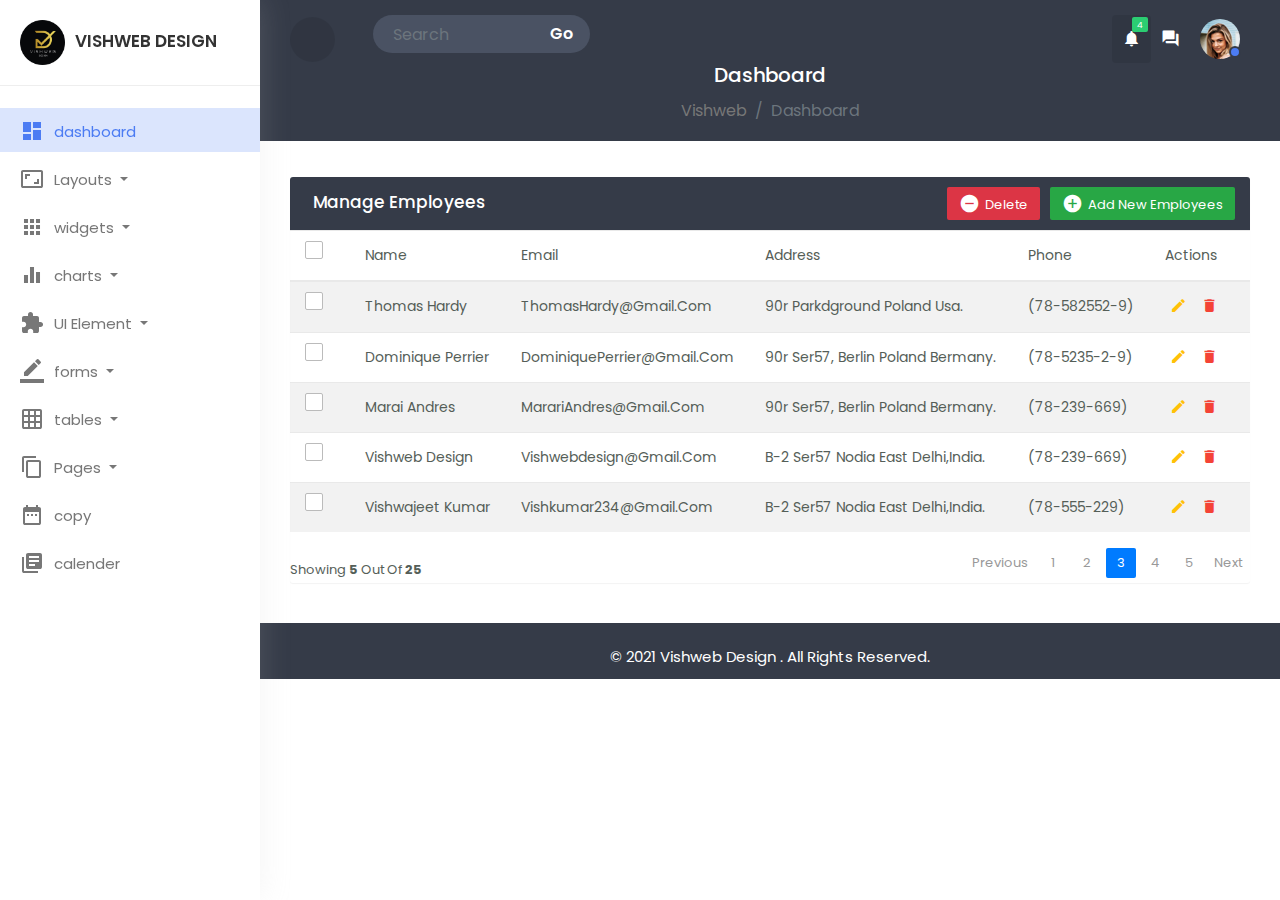
==== index.html @ 22f95029 "first commit" ====
<!doctype html>
<html lang="en">
  <head>
    <!-- Required meta tags -->
    <meta charset="utf-8">
    <meta name="viewport" content="width=device-width, initial-scale=1, shrink-to-fit=no">
	  <meta name="viewport" content="width=device-width, initial-scale=1, minimum-scale=1, maximum-scale=1">
        <title>crud dashboard</title>
	    <!-- Bootstrap CSS -->
        <link rel="stylesheet" href="css/bootstrap.min.css">
	    <!----css3---->
        <link rel="stylesheet" href="css/custom.css">
		
		
		<!--google fonts -->
	    <link rel="preconnect" href="https://fonts.googleapis.com">
        <link rel="preconnect" href="https://fonts.gstatic.com" crossorigin>
        <link href="https://fonts.googleapis.com/css2?family=Poppins:wght@300;400;500;600&display=swap" rel="stylesheet">
	
	
	   <!--google material icon-->
      <link href="https://fonts.googleapis.com/css2?family=Material+Icons"rel="stylesheet">

  </head>
  <body>
  


<div class="wrapper">
     
	  <div class="body-overlay"></div>
	 
	 <!-------sidebar--design------------>
	 
	 <div id="sidebar">
	    <div class="sidebar-header">
		   <h3><img src="img/logo.png" class="img-fluid"/><span>vishweb design</span></h3>
		</div>
		<ul class="list-unstyled component m-0">
		  <li class="active">
		  <a href="#" class="dashboard"><i class="material-icons">dashboard</i>dashboard </a>
		  </li>
		  
		  <li class="dropdown">
		  <a href="#homeSubmenu1" data-toggle="collapse" aria-expanded="false" 
		  class="dropdown-toggle">
		  <i class="material-icons">aspect_ratio</i>Layouts
		  </a>
		  <ul class="collapse list-unstyled menu" id="homeSubmenu1">
		     <li><a href="#">layout 1</a></li>
			 <li><a href="#">layout 2</a></li>
			 <li><a href="#">layout 3</a></li>
		  </ul>
		  </li>
		  
		  
		   <li class="dropdown">
		  <a href="#homeSubmenu2" data-toggle="collapse" aria-expanded="false" 
		  class="dropdown-toggle">
		  <i class="material-icons">apps</i>widgets
		  </a>
		  <ul class="collapse list-unstyled menu" id="homeSubmenu2">
		     <li><a href="#">Apps 1</a></li>
			 <li><a href="#">Apps 2</a></li>
			 <li><a href="#">Apps 3</a></li>
		  </ul>
		  </li>
		  
		   <li class="dropdown">
		  <a href="#homeSubmenu3" data-toggle="collapse" aria-expanded="false" 
		  class="dropdown-toggle">
		  <i class="material-icons">equalizer</i>charts
		  </a>
		  <ul class="collapse list-unstyled menu" id="homeSubmenu3">
		     <li><a href="#">Pages 1</a></li>
			 <li><a href="#">Pages 2</a></li>
			 <li><a href="#">Pages 3</a></li>
		  </ul>
		  </li>
		  
		  
		   <li class="dropdown">
		  <a href="#homeSubmenu4" data-toggle="collapse" aria-expanded="false" 
		  class="dropdown-toggle">
		  <i class="material-icons">extension</i>UI Element
		  </a>
		  <ul class="collapse list-unstyled menu" id="homeSubmenu4">
		     <li><a href="#">Pages 1</a></li>
			 <li><a href="#">Pages 2</a></li>
			 <li><a href="#">Pages 3</a></li>
		  </ul>
		  </li>
		  
		   <li class="dropdown">
		  <a href="#homeSubmenu5" data-toggle="collapse" aria-expanded="false" 
		  class="dropdown-toggle">
		  <i class="material-icons">border_color</i>forms
		  </a>
		  <ul class="collapse list-unstyled menu" id="homeSubmenu5">
		     <li><a href="#">Pages 1</a></li>
			 <li><a href="#">Pages 2</a></li>
			 <li><a href="#">Pages 3</a></li>
		  </ul>
		  </li>
		  
		  <li class="dropdown">
		  <a href="#homeSubmenu6" data-toggle="collapse" aria-expanded="false" 
		  class="dropdown-toggle">
		  <i class="material-icons">grid_on</i>tables
		  </a>
		  <ul class="collapse list-unstyled menu" id="homeSubmenu6">
		     <li><a href="#">table 1</a></li>
			 <li><a href="#">table 2</a></li>
			 <li><a href="#">table 3</a></li>
		  </ul>
		  </li>
		  
		  
		  <li class="dropdown">
		  <a href="#homeSubmenu7" data-toggle="collapse" aria-expanded="false" 
		  class="dropdown-toggle">
		  <i class="material-icons">content_copy</i>Pages
		  </a>
		  <ul class="collapse list-unstyled menu" id="homeSubmenu7">
		     <li><a href="#">Pages 1</a></li>
			 <li><a href="#">Pages 2</a></li>
			 <li><a href="#">Pages 3</a></li>
		  </ul>
		  </li>
		  
		   
		  <li class="">
		  <a href="#" class=""><i class="material-icons">date_range</i>copy </a>
		  </li>
		  <li class="">
		  <a href="#" class=""><i class="material-icons">library_books</i>calender </a>
		  </li>
		
		</ul>
	 </div>
	 
   <!-------sidebar--design- close----------->
   
   
   
      <!-------page-content start----------->
   
      <div id="content">
	     
		  <!------top-navbar-start-----------> 
		     
		  <div class="top-navbar">
		     <div class="xd-topbar">
			     <div class="row">
				     <div class="col-2 col-md-1 col-lg-1 order-2 order-md-1 align-self-center">
					    <div class="xp-menubar">
						    <span class="material-icons text-white">signal_cellular_alt</span>
						</div>
					 </div>
					 
					 <div class="col-md-5 col-lg-3 order-3 order-md-2">
					     <div class="xp-searchbar">
						     <form>
							    <div class="input-group">
								  <input type="search" class="form-control"
								  placeholder="Search">
								  <div class="input-group-append">
								     <button class="btn" type="submit" id="button-addon2">Go
									 </button>
								  </div>
								</div>
							 </form>
						 </div>
					 </div>
					 
					 
					 <div class="col-10 col-md-6 col-lg-8 order-1 order-md-3">
					     <div class="xp-profilebar text-right">
						    <nav class="navbar p-0">
							   <ul class="nav navbar-nav flex-row ml-auto">
							   <li class="dropdown nav-item active">
							     <a class="nav-link" href="#" data-toggle="dropdown">
								  <span class="material-icons">notifications</span>
								  <span class="notification">4</span>
								 </a>
								  <ul class="dropdown-menu">
								     <li><a href="#">You Have 4 New Messages</a></li>
									 <li><a href="#">You Have 4 New Messages</a></li>
									 <li><a href="#">You Have 4 New Messages</a></li>
									 <li><a href="#">You Have 4 New Messages</a></li>
								  </ul>
							   </li>
							   
							   <li class="nav-item">
							     <a class="nav-link" href="#">
								   <span class="material-icons">question_answer</span>
								 </a>
							   </li>
							   
							   <li class="dropdown nav-item">
							     <a class="nav-link" href="#" data-toggle="dropdown">
								  <img src="img/user.jpg" style="width:40px; border-radius:50%;"/>
								  <span class="xp-user-live"></span>
								 </a>
								  <ul class="dropdown-menu small-menu">
								     <li><a href="#">
									 <span class="material-icons">person_outline</span>
									 Profile
									 </a></li>
									 <li><a href="#">
									 <span class="material-icons">settings</span>
									 Settings
									 </a></li>
									 <li><a href="#">
									 <span class="material-icons">logout</span>
									 Logout
									 </a></li>
									 
								  </ul>
							   </li>
							   
							   
							   </ul>
							</nav>
						 </div>
					 </div>
					 
				 </div>
				 
				 <div class="xp-breadcrumbbar text-center">
				    <h4 class="page-title">Dashboard</h4>
					<ol class="breadcrumb">
					  <li class="breadcrumb-item"><a href="#">Vishweb</a></li>
					  <li class="breadcrumb-item active" aria-curent="page">Dashboard</li>
					</ol>
				 </div>
				 
				 
			 </div>
		  </div>
		  <!------top-navbar-end-----------> 
		  
		  
		   <!------main-content-start-----------> 
		     
		      <div class="main-content">
			     <div class="row">
				    <div class="col-md-12">
					   <div class="table-wrapper">
					     
					   <div class="table-title">
					     <div class="row">
						     <div class="col-sm-6 p-0 flex justify-content-lg-start justify-content-center">
							    <h2 class="ml-lg-2">Manage  Employees</h2>
							 </div>
							 <div class="col-sm-6 p-0 flex justify-content-lg-end justify-content-center">
							   <a href="#addEmployeeModal" class="btn btn-success" data-toggle="modal">
							   <i class="material-icons">&#xE147;</i>
							   <span>Add New Employees</span>
							   </a>
							   <a href="#deleteEmployeeModal" class="btn btn-danger" data-toggle="modal">
							   <i class="material-icons">&#xE15C;</i>
							   <span>Delete</span>
							   </a>
							 </div>
					     </div>
					   </div>
					   
					   <table class="table table-striped table-hover">
					      <thead>
						     <tr>
							 <th><span class="custom-checkbox">
							 <input type="checkbox" id="selectAll">
							 <label for="selectAll"></label></th>
							 <th>Name</th>
							 <th>Email</th>
							 <th>Address</th>
							 <th>Phone</th>
							 <th>Actions</th>
							 </tr>
						  </thead>
						  
						  <tbody>
						      <tr>
							 <th><span class="custom-checkbox">
							 <input type="checkbox" id="checkbox1" name="option[]" value="1">
							 <label for="checkbox1"></label></th>
							 <th>Thomas Hardy</th>
							 <th>ThomasHardy@gmail.com</th>
							 <th>90r parkdground poland Usa.</th>
							 <th>(78-582552-9)</th>
							 <th>
							    <a href="#editEmployeeModal" class="edit" data-toggle="modal">
							   <i class="material-icons" data-toggle="tooltip" title="Edit">&#xE254;</i>
							   </a>
							   <a href="#deleteEmployeeModal" class="delete" data-toggle="modal">
							   <i class="material-icons" data-toggle="tooltip" title="Delete">&#xE872;</i>
							   </a>
							 </th>
							 </tr>
							 
							 
							  <tr>
							 <th><span class="custom-checkbox">
							 <input type="checkbox" id="checkbox2" name="option[]" value="1">
							 <label for="checkbox2"></label></th>
							 <th>Dominique Perrier</th>
							 <th>dominiquePerrier@gmail.com</th>
							 <th>90r ser57, Berlin poland Bermany.</th>
							 <th>(78-5235-2-9)</th>
							 <th>
							    <a href="#editEmployeeModal" class="edit" data-toggle="modal">
							   <i class="material-icons" data-toggle="tooltip" title="Edit">&#xE254;</i>
							   </a>
							   <a href="#deleteEmployeeModal" class="delete" data-toggle="modal">
							   <i class="material-icons" data-toggle="tooltip" title="Delete">&#xE872;</i>
							   </a>
							 </th>
							 </tr>
							 
							 
							 <tr>
							 <th><span class="custom-checkbox">
							 <input type="checkbox" id="checkbox3" name="option[]" value="1">
							 <label for="checkbox3"></label></th>
							 <th>Marai Andres</th>
							 <th>MarariAndres@gmail.com</th>
							 <th>90r ser57, Berlin poland Bermany.</th>
							 <th>(78-239-669)</th>
							 <th>
							    <a href="#edit" class="edit" data-toggle="modal">
							   <i class="material-icons" data-toggle="tooltip" title="Edit">&#xE254;</i>
							   </a>
							   <a href="#deleteEmployeeModal" class="delete" data-toggle="modal">
							   <i class="material-icons" data-toggle="tooltip" title="Delete">&#xE872;</i>
							   </a>
							 </th>
							 </tr>
							 
							  <tr>
							 <th><span class="custom-checkbox">
							 <input type="checkbox" id="checkbox4" name="option[]" value="1">
							 <label for="checkbox4"></label></th>
							 <th>Vishweb Design</th>
							 <th>vishwebdesign@gmail.com</th>
							 <th> B-2 ser57 Nodia East Delhi,India.</th>
							 <th>(78-239-669)</th>
							 <th>
							    <a href="#editEmployeeModal" class="edit" data-toggle="modal">
							   <i class="material-icons" data-toggle="tooltip" title="Edit">&#xE254;</i>
							   </a>
							   <a href="#deleteEmployeeModal" class="delete" data-toggle="modal">
							   <i class="material-icons" data-toggle="tooltip" title="Delete">&#xE872;</i>
							   </a>
							 </th>
							 </tr>
							 
							  <tr>
							 <th><span class="custom-checkbox">
							 <input type="checkbox" id="checkbox5" name="option[]" value="1">
							 <label for="checkbox5"></label></th>
							 <th>Vishwajeet Kumar</th>
							 <th>vishkumar234@gmail.com</th>
							 <th> B-2 ser57 Nodia East Delhi,India.</th>
							 <th>(78-555-229)</th>
							 <th>
							    <a href="#editEmployeeModal" class="edit" data-toggle="modal">
							   <i class="material-icons" data-toggle="tooltip" title="Edit">&#xE254;</i>
							   </a>
							   <a href="#deleteEmployeeModal" class="delete" data-toggle="modal">
							   <i class="material-icons" data-toggle="tooltip" title="Delete">&#xE872;</i>
							   </a>
							 </th>
							 </tr>
							 
						  </tbody>
						  
					      
					   </table>
					   
					   <div class="clearfix">
					     <div class="hint-text">showing <b>5</b> out of <b>25</b></div>
					     <ul class="pagination">
						    <li class="page-item disabled"><a href="#">Previous</a></li>
							<li class="page-item "><a href="#"class="page-link">1</a></li>
							<li class="page-item "><a href="#"class="page-link">2</a></li>
							<li class="page-item active"><a href="#"class="page-link">3</a></li>
							<li class="page-item "><a href="#"class="page-link">4</a></li>
							<li class="page-item "><a href="#"class="page-link">5</a></li>
							<li class="page-item "><a href="#" class="page-link">Next</a></li>
						 </ul>
					   </div>
					   
					   
					   
					   
	
					   
					   
					   
					   
					   </div>
					</div>
					
					
									   <!----add-modal start--------->
		<div class="modal fade" tabindex="-1" id="addEmployeeModal" role="dialog">
  <div class="modal-dialog" role="document">
    <div class="modal-content">
      <div class="modal-header">
        <h5 class="modal-title">Add Employees</h5>
        <button type="button" class="close" data-dismiss="modal" aria-label="Close">
          <span aria-hidden="true">&times;</span>
        </button>
      </div>
      <div class="modal-body">
        <div class="form-group">
		    <label>Name</label>
			<input type="text" class="form-control" required>
		</div>
		<div class="form-group">
		    <label>Email</label>
			<input type="emil" class="form-control" required>
		</div>
		<div class="form-group">
		    <label>Address</label>
			<textarea class="form-control" required></textarea>
		</div>
		<div class="form-group">
		    <label>Phone</label>
			<input type="text" class="form-control" required>
		</div>
      </div>
      <div class="modal-footer">
        <button type="button" class="btn btn-secondary" data-dismiss="modal">Cancel</button>
        <button type="button" class="btn btn-success">Add</button>
      </div>
    </div>
  </div>
</div>

					   <!----edit-modal end--------->
					   
					   
					   
					   
					   
				   <!----edit-modal start--------->
		<div class="modal fade" tabindex="-1" id="editEmployeeModal" role="dialog">
  <div class="modal-dialog" role="document">
    <div class="modal-content">
      <div class="modal-header">
        <h5 class="modal-title">Edit Employees</h5>
        <button type="button" class="close" data-dismiss="modal" aria-label="Close">
          <span aria-hidden="true">&times;</span>
        </button>
      </div>
      <div class="modal-body">
        <div class="form-group">
		    <label>Name</label>
			<input type="text" class="form-control" required>
		</div>
		<div class="form-group">
		    <label>Email</label>
			<input type="emil" class="form-control" required>
		</div>
		<div class="form-group">
		    <label>Address</label>
			<textarea class="form-control" required></textarea>
		</div>
		<div class="form-group">
		    <label>Phone</label>
			<input type="text" class="form-control" required>
		</div>
      </div>
      <div class="modal-footer">
        <button type="button" class="btn btn-secondary" data-dismiss="modal">Cancel</button>
        <button type="button" class="btn btn-success">Save</button>
      </div>
    </div>
  </div>
</div>

					   <!----edit-modal end--------->	   
					   
					   
					 <!----delete-modal start--------->
		<div class="modal fade" tabindex="-1" id="deleteEmployeeModal" role="dialog">
  <div class="modal-dialog" role="document">
    <div class="modal-content">
      <div class="modal-header">
        <h5 class="modal-title">Delete Employees</h5>
        <button type="button" class="close" data-dismiss="modal" aria-label="Close">
          <span aria-hidden="true">&times;</span>
        </button>
      </div>
      <div class="modal-body">
        <p>Are you sure you want to delete this Records</p>
		<p class="text-warning"><small>this action Cannot be Undone,</small></p>
      </div>
      <div class="modal-footer">
        <button type="button" class="btn btn-secondary" data-dismiss="modal">Cancel</button>
        <button type="button" class="btn btn-success">Delete</button>
      </div>
    </div>
  </div>
</div>

					   <!----edit-modal end--------->   
					   
					
					
				 
			     </div>
			  </div>
		  
		    <!------main-content-end-----------> 
		  
		 
		 
		 <!----footer-design------------->
		 
		 <footer class="footer">
		    <div class="container-fluid">
			   <div class="footer-in">
			      <p class="mb-0">&copy 2021 Vishweb Design . All Rights Reserved.</p>
			   </div>
			</div>
		 </footer>
		 
		 
		 
		 
	  </div>
   
</div>



<!-------complete html----------->





  
     <!-- Optional JavaScript -->
    <!-- jQuery first, then Popper.js, then Bootstrap JS -->
   <script src="js/jquery-3.3.1.slim.min.js"></script>
   <script src="js/popper.min.js"></script>
   <script src="js/bootstrap.min.js"></script>
   <script src="js/jquery-3.3.1.min.js"></script>
  
  
  <script type="text/javascript">
       $(document).ready(function(){
	      $(".xp-menubar").on('click',function(){
		    $("#sidebar").toggleClass('active');
			$("#content").toggleClass('active');
		  });
		  
		  $('.xp-menubar,.body-overlay').on('click',function(){
		     $("#sidebar,.body-overlay").toggleClass('show-nav');
		  });
		  
	   });
  </script>
  
  



  </body>
  
  </html>
---- css/custom.css ----
body,html{
	line-height:1.8;
	font-family:'Poppins',sans-serif;
	color:#555e58;
	text-transform:capitalize;
	font-weight:400;
	margin:0px;
	padding:0px;
}


/*==========================================================
  material-icon font-style
  ================================*/


@font-face {
  font-family: 'Material Icons';
  font-style: normal;
  font-weight: 400;
  src: url(https://example.com/MaterialIcons-Regular.eot); /* For IE6-8 */
  src: local('Material Icons'),
    local('MaterialIcons-Regular'),
    url(https://example.com/MaterialIcons-Regular.woff2) format('woff2'),
    url(https://example.com/MaterialIcons-Regular.woff) format('woff'),
    url(https://example.com/MaterialIcons-Regular.ttf) format('truetype');
}



.material-icons {
  font-family: 'Material Icons';
  font-weight: normal;
  font-style: normal;
  font-size: 24px;  /* Preferred icon size */
  display: inline-block;
  line-height: 1;
  text-transform: none;
  letter-spacing: normal;
  word-wrap: normal;
  white-space: nowrap;
  direction: ltr;

  /* Support for all WebKit browsers. */
  -webkit-font-smoothing: antialiased;
  /* Support for Safari and Chrome. */
  text-rendering: optimizeLegibility;

  /* Support for Firefox. */
  -moz-osx-font-smoothing: grayscale;

  /* Support for IE. */
  font-feature-settings: 'liga';
}

/*==========================================================
  material-icon font-style end
  ================================*/
  
  
  
  h1,h2,h3,h4,h5,h6,.h1,.21,.h3,.h4{
	   font-weight:400;
	   line-height;1.5em;
  }
  
  p{
	   font-size:15px;
	   margin:12px 0 0;
	   line-height:24px;
  }
  
  a{
	  color:#333;
	  font-weight:400;
	  
  }
  
  
  button:focus{
	  box-shadow:none;
	  outline:none;
	  border:none;
  }
  
  
  button{
	  cursor:pointer;
  }
  
  ul,ol{
	  padding:0px;
	  margin:0px;
	  list-style:none;
  }
  
  a,a:hover,a:focus{
	  color:#333;
	  text-decoration:none;
	  transition:all 0.3s;
  }
  
  
  .wrapper{
	position:relative;
width:100%;
overflow:auto;	
  }
  
  /*=========sidebar---design------*/
  
  #sidebar{
	  position:fixed;
	  height:100%!important;
	  top:0;
	  left:0;
	  bottom:0;
	  z-index:11;
	  width:260px;
	  overflow:auto;
	  transition:all 0.3s;
	  background-color:#fff;
	  box-shadow:0 0 30px 0 rgba(200 200 200 / 20%);
  }
  
  
  @media only screen and (min-width:992px){
	  #sidebar.active{
		  left:-260px;
		  height:100%!important;
		  position:absolute!important;
		  overflow:visible!important;
		  top:0;
		  z-index:666;
		  float:left!important;
		  bottom:0!important;
	  }
	  
	  #content{
		  width:calc(100% - 260px);
		  position:relative;
		  float:right;
		  transition:all 0.3s;
	  }
	  
	  #content.active{
		  width:100%;
	  }
	  
  }
  
  
  #sidebar::-webkit-scrollbar{
	  width:5px;
	  border-radius:10px;
	  background-color:#eee;
	  display:none;
  }
  
  #sidebar::-webkit-scrollbar-thumbs{
	  width:5px;
	  border-radius:10px;
	  background-color:#333;
	  display:none;
  }
  
   #sidebar:hover::-webkit-scrollbar-thumbs{
	  display:block;
  }
  
   #sidebar:hover::-webkit-scrollbar{
	  display:block;
  }
  
  #sidebar .sidebar-header{
	  padding:20px;
	  background-color:#fff;
	  border-bottom:1px solid #eee;
  }
  
  .sidebar-header h3{
	  color:#333;
	  font-size:17px;
	  margin:0px;
	  text-transform:uppercase;
	  transition:all 0.5s ease;
	  font-weight:600;
  }
  
   .sidebar-header h3 img{
	   width:45px;
	   margin-right:10px;
   }
  
  #sidebar ul li{
	  padding:2px 0px;
  }
  
   #sidebar ul li.active> a{
	   color:#4c7cf3;
	   background-color:#DBE5FD;
   }
   
   
   #sidebar ul li.active> a i{
	    color:#4c7cf3;
   }
   
   
   
     #sidebar ul li a:hover{
		  color:#4c7cf3;
		  background-color:#DBE5FD;
	 }
   
   
   /* .dropdown-toggle::after{
	   position:absolute;
	   right:22px;
	   top:18px;
	   color:#777777;
   } */
   
   /* #sidebar ul li.dropdown{
	   position:sticky;
   } */
   
   
     #sidebar ul.component{
		 padding:20px 0px;  
	 }
   
   #sidebar ul li a{
	   padding:5px 10px 5px 20px;
	   line-height:30px;
	   font-size:15px;
	   position:relative;
	   font-weight:400;
	   display:block;
	   color:#777777;
	   text-transform:capitalize;
   }
   
      #sidebar ul li a i{
		  position:relative;
		  margin-right:10px;
		  top:6px;
	  }
  
  
    /*=========sidebar---design- end-----*/
	
	
	 /*========main-content- navbardesign -start-----*/
	
	  #content{
		  position:relative;
		  transition:all 0.5s;
		  background-attachment:#f9fafc;
	  }
	
	
	 .top-navbar{
		  width:100%;
		  z-index:9;
		  position:relative;
		  padding:15px 30px;
		  background-color:#353b48;
	 }
	 
	 .xd-topbar{
		 width:100%;
		 position:relative;
	 }
	 
	 input[type="search"]{
		 background-color:#4a5263;
		 color:#fff;
		 padding-left:20px;
		 border:none;
		 border-radius:50px 0px 0px 50px;
	 }
	 
	 .input-group-append{
		 margin-left:-1px;
	 }
	 
	 
	.xp-searchbar .btn{
		 background-color:#4a5263;
		 color:#fff;
		 font-weight:600;
		 font-size:16px;
		 border-radius:0 50px 50px 0;
		 padding:4px  15px;
	 }
	 
	 
	.xp-breadcrumbbar .page-title{
		font-size:20px;
		color:#fff;
		margin-bottom:0;
		margin-top:0;
	}
	 
	 .breadcrumb{
		 display:inline-flex;
		 background-color:transparent;
		 margin:0;
		 padding:10px 0 0;
	 }
	 
	 .breadcrumb .breadcrumb-item a{
		 color:#777777;
	 }
	 
	 .breadcrumb-item.active{
		 color:#6c757d;
	 }
	  
	  
	   .breadcrumb-item+.breadcrumb-item{
		   padding-left:.5rem;
	   }
	   
	   .main-content{
		   padding:30px 30px 0px 30px;
	   }
	   
	   .navbar{
		   background-color:#353B48;
		   color:#fff;
	   }
	   
	   .navbar-brand{
		   color:#fff;
	   }
	   
	   .navbar button{
		   background-color:transparent;
           border:none;		   
	   }
	   
	    .navbar button span{
			color:#fff;
		}
		
		.xp-menubar{
         border-radius:50%;
       width:45px;
height:45px;
line-height:45px;
text-align:center;
margin-right:20px;
border:none;
color:#fff;
cursor:pointer;
background-color:rgba(0,0,0,0.09);	   
		}
		
		
	  .xp-menubar span{
		margin:9px;
		padding:0px;
		transform:rotate(90deg);
	  }
	  
	  .navbar-nav > li.active{
		  color:#fff;
		  border-radius:4px;
		  background-color:rgba(0,0,0,0.08);
	  }
	  .navbar-nav > li > a{
		  color:#fff;
	  }
	  
	  .navbar .notification{
		  position:absolute;
		  top:2px;
		  right:3px;
		  display:block;
		  font-size:9px;
		  border:0;
		  background-color:#2bcd72;
		  min-width:15px;
		  text-align:center;
		  padding:1px 5px;
		  height:15px;
		  border-radius:2px;
		  line-height:14px;
	  }
	  
	  @media (max-width:768px){
		  .xp-searchbar{
			  margin-top:20px;
		  }
	  }
	  
	  /* .navbar-nav > li.show .dropdown-menu{
		  transform:translate3d(0,0,0);
		  opacity:1;
		  display:block;
		  visibility:visible;
	  } */
	  
	  /* .dropdown-menu{
		  border:0;
		  box-shadow:0 2px 5px 0 rgba(0 0 0 / 26%);
		  transform:translate3d(0, -20px ,0);
		  visibility:hidden;
		  position:absolute!important;
		  transition:all 150ms linear;
		  display:block;
		  min-width:15rem;
		  right:0;
		  left:auto;
		  opacity:0;
	  } */
	  
	  .small-menu{
		  min-width:10rem;
	  }
	  
	  
	  /* .dropdown-menu li > a{
		  font-size:13px;
		  padding:10px 20px;
		  margin:0 5px;
		  border-radius:2px;
		  font-weight:400;
		  transition:all 150ms linear;
	  } */
	  
	  
	  /* .dropdown-menu li > a .material-icons{
		  position:relative;
		  top:3px;
		  color:#777;
		  margin-right:6px;
		  font-size:16px;
		  
	  } */
	  
	  .navbar-nav > .active > a:focus{
		  color:#fff;
		  background-color:rgba(0,0,0,0.08);
	  }
	   .navbar-nav li a{
		   position:relative;
		   display:block;
		   padding:4px 10px!important;
	   }
	   
	  .nav-item .nav-link .material-icons{
		  position:relative;
		  top:10px;
		  font-size:19px;
	  }
	  
	  .xp-user-live{
		  position:absolute;
		  bottom:5px;
		  right:9px;
		  width:12px;
		  height:12px;
		  border-radius:50%;
		  border:2px solid #353b48;
		  background-color:#4c7cf3;
	  }
	  
	   /*---navbardesign -end-----*/
	   
	   
	   
	   /*--table design start----*/ 
	   
	   .table-wrapper {
    background-color: #fff;
    /* padding: 20px 25px; */
    margin:6px 0px 40px 0px;
    width: 100%;
    overflow: auto;
    border-radius: 3px;
    box-shadow: 0 1px 1px rgb(0 0 0 / 5%);
}
	   
	   .table-title{
		   background:#353b48;
		   color:#fff;
		   position:sticky;
		   top:0;
		   width:100%;
		   left:0;
		   padding:10px 30px;
		   border-radius:0px 0px 0 0;
	   }
	   
	   .table-title h2{
		   margin:5px 0  0;
		   font-size:17px;
	   }
	   
	   .table-title .btn-group{
		   float:right;
	   }
	   .table-title .btn{
		   color:#fff;
		   float:right;
		   font-size:13px;
		   border:none;
		   min-width:50px;
		   border-radius:2px;
		   border:none;
		   outline:none!important;
		   margin-left:10px;
	   }
	    .table-title .btn i{
			float:left;
			font-size:21px;
			margin-right:5px;
		}
		
		.table-title .btn span{
			float:left;
			margin-top:2px;
		}
		
		table.table tr th, table.table tr td{
			border-color:#e9e9e9;
			padding:8px 15px;
			font-size:14px;
			font-weight: 400;
			vertical-align:middle;
		}
		
		table.table tr th:first-child{
			width:60px;
		}
		
		table.table tr th:last-child{
			width:100px;
		}
		
	   table.table-stripped tbody tr:nth-of-type(odd){
		   background-color:#fcfcfc;
	   }
	   
	   table.table-stripped.table-hover tbody tr:hover{
		   background-color:#f5f5f5;
	   }
	   
	   table.table th i{
		   font-size:17px;
		   margin: 6px 5px;
		   cursor:pointer;
	   }
	   
	   table.table td:last-child{
		   opacity:0.9;
		   font-size:22px;
		   margin:0px 5px;
	   }
	   
	   table.table td a{
		   font-weight:bold;
		   color:#566787;
		   display:inline-block;
		   text-decoration:none;
		   outline:none!important;
	   }
	    table.table td a:hover{
			color:#2196F3;
		}
		
		.edit{
			color:#FFC107;
		}
		
	 .delete{
			color:#F44336;
		}
		
		table.table td  i{
			font-size:19px;
		}
		
			table.table .avatar{
			  border-radius:50%;
			  vertical-align:middle;
			  margin-right:10px;
			}
			
			.pagination{
				float:right;
				margin:0 0 5px;
			}
			
			.pagination  li a{
				border:none;
				font-size:13px;
				min-width:30px;
				min-height:30px;
				color:#999;
				margin:0 2px;
				line-height:30px;
				border-radius:2px!important;
				text-align:center;
				padding:0 6px;
			}
			
			.pagination  li a:hover{
				color:#666;
			}
			
			
			.pagination li.disabled i{
				color:#ccc;
				
			}
			
			.pagination li i{
				font-size:16px;
				padding-top:6px;
			}
			
			.hint-text{
				float:left;
				margin-top:10px;
				font-size:13px;
			}
			
			.custom-checkbox{
				position:relative;
			}
			
			
			.custom-checkbox input[type="checkbox"]{
				opacity:0;
				position:absolute;
				margin:5px 0 0  3px;
				z-index:9;
			}
			
			
			.custom-checkbox label:before{
				width:18px;
				height:18px;
			}
			.custom-checkbox label:before{
				content:"";
				margin-right:10px;
				display:inline-block;
				vertical-align:text-top;
				  background-color:#fff;
				  border:1px solid #bbb;
				  border-radius:2px;
				  box-sizing:border-box;
				  z-index:2;
			}
			
			
			.custom-checkbox input[type="checkbox"]:checked + label:after{
				content:"";
				position:absolute;
				left:6px;
				top:3px;
				width:6px;
				height:11px;
				border:solid #000;
				border-width:0 3px 3px 0;
				transform:inherit;
				z-index:3;
				transform:rotatez(45deg);
			}
			
				.custom-checkbox input[type="checkbox"]:checked + label:before{
					border-color:#03A9F4;
					background:#03A9F4;
				}
			
			
			.custom-checkbox input[type="checkbox"]:checked + label:after{
				border-color:#fff;
			}
			
			
			.custom-checkbox input[type="checkbox"]:disabled + label:before{
				color:#b8b8b8;
				cursor:auto;
				box-shadow:none;
				background:#ddd;
			}
			
	      /*--table design end----*/ 
	   
	   
	   /*-------modal-style start------*/
	   .modal .modal-dialog{
		   max-width:400px;
	   }
	   .modal .modal-header, .modal .modal-body,.modal .modal-footer{
		   padding:20px 30px;
	   }
	   .modal .modal-content{
		   border-radius:3px;
	   }
	   
	   .modal .modal-footer{
		   background:#ecf0f1;
		   border-radius:0 0 3px 3px;
	   }
	   
	   .modal .modal-title{
		   display:inline-block;
	   }
	   
	   .modal .form-control{
		   border-radius:2px;
		   box-shadow:none;
		   border-color:#dddddd;
	   }
	   
	    .modal textarea.form-control{
			resize:vertical;
		}
		
		  .modal .btn{
			  border-radius:2px;
			  min-width:100px;
		  }
		  
		  .modal form label{
			  font-weight:normal;
		  }
		  
		  
		  
		  
		  
		  
		  
	   
	   	   /*-------modal-style end------*/
		   
		   
		   
		      /*-------footer design start------*/
			  footer{
		       background-color:#353b48;
			   color:#fff;
			   text-align:center;
			   padding:10px 30px;
			   position:relative;
			   width:100%;
			  }
		   
		       /*-------footer design end------*/
		   
		   
		   
		   #sidebar.show-nav, .body-overlay.show-nav{
			   transform:translatex(0%);
			   opacity:1;
			   display:block;
			   visibility:visible;
			   z-index:15;
		   }
		   
	   
	   
	  
	 /*========main-content- navbardesign -end-----*/
	
	
	@media only screen and (max-width:992px){
		#sidebar{
			position:fixed;
			top:0;
			 bottom:0;
			 z-index:10;
			 width:260px;
			 transform:translatex(-100%);
			 transition:all 150ms linear;
			 box-shadow:none!important;
		}
		
		.body-overlay{
			position:fixed;
			top:0;
			left:0;
			width:100%;
			height:100%;
			display:none;
			visibility:hidden;
			opacity:0;
			z-index:3;
			transition:all 150ms linear;
			background-color:rgba(0,0,0,0.5);
		}
	}
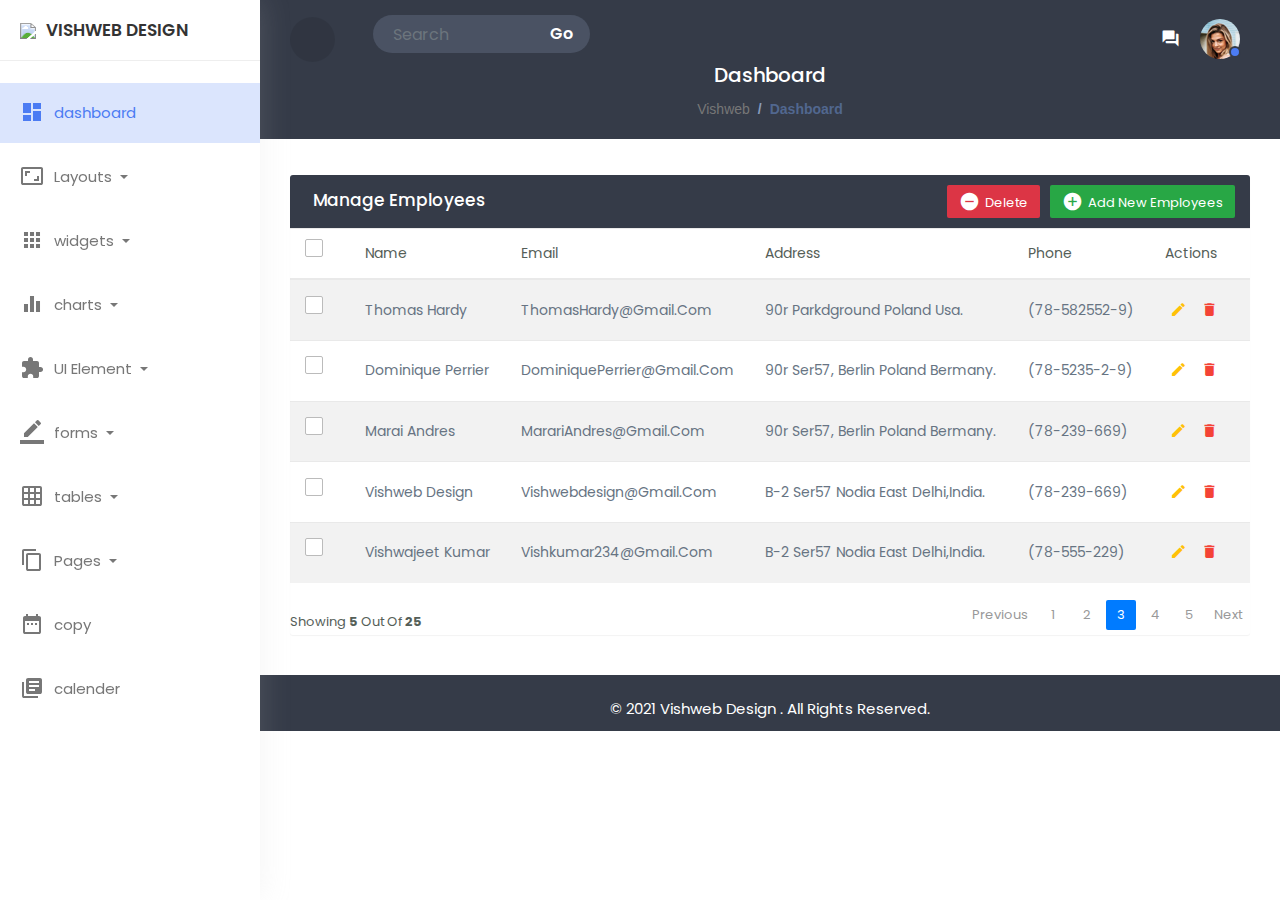
==== commit 7fa5d13c: "notification dismissed" ====
--- a/index.html
+++ b/index.html
@@ -178,7 +178,7 @@
 					     <div class="xp-profilebar text-right">
 						    <nav class="navbar p-0">
 							   <ul class="nav navbar-nav flex-row ml-auto">
-							   <li class="dropdown nav-item active">
+							   <!-- <li class="dropdown nav-item active">
 							     <a class="nav-link" href="#" data-toggle="dropdown">
 								  <span class="material-icons">notifications</span>
 								  <span class="notification">4</span>
@@ -189,7 +189,7 @@
 									 <li><a href="#">You Have 4 New Messages</a></li>
 									 <li><a href="#">You Have 4 New Messages</a></li>
 								  </ul>
-							   </li>
+							   </li> -->
 							   
 							   <li class="nav-item">
 							     <a class="nav-link" href="#">
--- a/css/custom.css
+++ b/css/custom.css
@@ -1,3 +1,24 @@
+:root{
+    --clr-primary:#7380ec;
+    --clr-danger:#ff7782;
+    --clr-success:#41f1b6;
+    --clr-white:#fff;
+    --clr-info-dark:#7d8da1;
+    --clr-info-light:#dce1eb;
+    --clr-dark:#363949;
+    --clr-light:rgba(132, 139, 200, 0.18);
+    --clr-primary-variant:#111e88;
+    --clr-dark-variant:#677483;
+    --clr-color-background:#f9f9f9f9;
+    --card-border-radius:2rem;
+    --border-radius-1:0.4rem;
+    --border-radius-2:0.8rem;
+    --border-radius-3:1.2rem;
+
+    --card-padding:1.8rem;
+    --padding-1:1.2rem;
+    --box-shadow:0 2rem 3rem var(--clr-light);
+}
 body,html{
 	line-height:1.8;
 	font-family:'Poppins',sans-serif;
@@ -58,11 +79,11 @@
   ================================*/
   
   
-  
+/*   
   h1,h2,h3,h4,h5,h6,.h1,.21,.h3,.h4{
 	   font-weight:400;
 	   line-height;1.5em;
-  }
+  } */
   
   p{
 	   font-size:15px;
@@ -115,7 +136,7 @@
 	  top:0;
 	  left:0;
 	  bottom:0;
-	  z-index:11;
+	  z-index:10;
 	  width:260px;
 	  overflow:auto;
 	  transition:all 0.3s;
@@ -188,7 +209,7 @@
   }
   
    .sidebar-header h3 img{
-	   width:45px;
+	   width: 70px;
 	   margin-right:10px;
    }
   
@@ -232,7 +253,7 @@
    
    #sidebar ul li a{
 	   padding:5px 10px 5px 20px;
-	   line-height:30px;
+	   line-height:50px;
 	   font-size:15px;
 	   position:relative;
 	   font-weight:400;
@@ -253,6 +274,157 @@
 	
 	 /*========main-content- navbardesign -start-----*/
 	
+	 /* DASHBOARD NEW CONTENT STYLING START */
+	 .date{
+		display: inline-block;
+		background-color: var(--clr-white);
+		border-radius: var(--border-radius-1);
+		margin-top: 1rem;
+		padding: 0.5rem 1.6rem;
+	}
+	.insights{
+		display: grid;
+		grid-template-columns: repeat(3,1fr);
+		gap: 1.6rem;
+	}
+	.insights>div{
+		background-color: var(--clr-white);
+		padding: var(--card-padding);
+		border-radius: var(--card-border-radius);
+		margin-top: 1rem;
+		margin-left: 20px;
+		box-shadow: var(--box-shadow);
+		transition: all .3s ease;
+	}
+	.insights > div:hover{
+		box-shadow: none;
+	}
+	.insights > div span{
+		background: coral;
+		padding: 0.5rem;
+		border-radius: 50%;
+		color: var(--clr-white);
+		font-size: 2rem;
+	}
+	.insights > div.client span{
+		background: var(--clr-danger);
+	}
+	.insights > div.finance span{
+		background: var(--clr-success);
+	}
+	.insights > div .middle{
+		display: flex;
+		align-items: center;
+		justify-content:space-between;
+	}
+	 .insights > div .middle h1{
+		font-size: 1.6rem;
+	}
+	 h1{
+		color: var(--clr-dark);
+	}
+	.insights h1{
+		color: var(--clr-dark);
+	}
+	.insights h3{
+		color: var(--clr-dark);
+	}
+	.insights p{
+		color: var(--clr-dark);
+	}
+	.insights .progress{
+		position: relative;
+		height: 68px;
+		width: 68px;
+		border-radius: 50px;
+	}
+	
+	.insights svg{
+		height: 150px;
+		width: 150px;
+		position: absolute;
+		top: 0;
+	
+	}
+	
+	.insights svg circle{
+		fill: none;
+		stroke: var(--clr-primary);
+		transform: rotate(270,80,80);
+		stroke-width: 5;
+	}
+	.insights .client svg circle{
+		stroke-dashoffset: 10;
+		stroke-dasharray: 100;
+	}
+	
+	.insights .finance svg circle{
+		stroke-dashoffset: 0;
+		stroke-dasharray: 150;
+	}
+	
+	.insights .analytics svg circle{
+		stroke-dashoffset: 50;
+		stroke-dasharray: 200;
+	}
+	.insights .client svg circle{
+		stroke: var(--clr-danger);
+	}
+	
+	.insights .finance svg circle{
+		stroke: var(--clr-success);
+	}
+	.progress{
+		background-color:transparent;
+		overflow:visible;
+	}
+	
+	.insights .progress .number{
+		position: absolute;
+		top: 5%;
+		left: 5%;
+		height: 100%;
+		width: 100%;
+		display: flex;
+		justify-content: center;
+		align-items: center;
+	}
+
+	  /* DASHBOARD NEW CONTENT STYLING END */
+	  /* Recent client update style */
+.recentclients{
+    margin-top: 2rem;
+}
+.recentclients h2{
+    color: var(--clr-dark);
+}
+ .recentclients table{
+  background-color: var(--clr-white);
+  width: 100%;
+  border-radius: var(--card-border-radius);
+  padding: var(--card-padding);
+  text-align: center;
+  box-shadow: var(--box-shadow);
+  transition: all .3s ease;
+  color: var(--clr-dark);
+}
+.recent_clients table:hover{
+    box-shadow: none;
+}
+table tbody tr{
+    height: 3.8rem;
+    border-bottom: 1px solid var(--clr-white);
+    color: var(--clr-dark-variant);
+}
+table tbody td{
+height: 3.8rem;
+border-bottom: 1px solid var(--clr-dark);
+
+}  
+
+table tbody tr:last-child td{
+    border: none;
+}
 	  #content{
 		  position:relative;
 		  transition:all 0.5s;
@@ -750,8 +922,11 @@
 			   color:#fff;
 			   text-align:center;
 			   padding:10px 30px;
-			   position:relative;
+			   position:;
 			   width:100%;
+			   bottom: 0;
+			   
+			   
 			  }
 		   
 		       /*-------footer design end------*/
@@ -763,7 +938,7 @@
 			   opacity:1;
 			   display:block;
 			   visibility:visible;
-			   z-index:15;
+			   z-index:;
 		   }
 		   
 	   
@@ -798,11 +973,162 @@
 			background-color:rgba(0,0,0,0.5);
 		}
 	}
-	
-	
-	
-	
-	
+	/* pagetitle in profile */
+	.pagetitle {
+		margin-bottom: 10px;
+	  }
+	  
+	  .pagetitle h1 {
+		text-align: center;
+		font-size: 24px;
+		margin-bottom: 0;
+		font-weight: 600;
+		color: #f6f6f6;
+	  }
+	  
+	/* pagetitle in profile end*/
+	
+	/* Card */
+.card {
+	text-align: center;
+	margin-bottom: 30px;
+	margin-right: 55px;
+	border: none;
+	border-radius: 5px;
+	box-shadow: 0px 0 30px rgba(1, 41, 112, 0.1);
+  }
+  
+  .card-header,
+  .card-footer {
+	border-color: #ebeef4;
+	background-color: #fff;
+	color: #798eb3;
+	padding: 15px;
+  }
+  
+  .card-title {
+	padding: 20px 0 15px 0;
+	font-size: 18px;
+	font-weight: 500;
+	color: #012970;
+	font-family: "Poppins", sans-serif;
+  }
+  
+  .card-title span {
+	color: #899bbd;
+	font-size: 14px;
+	font-weight: 400;
+  }
+  
+  .card-body {
+	padding: 0 20px 20px 20px;
+  }
+  
+  .card-img-overlay {
+	background-color: rgba(255, 255, 255, 0.6);
+  }
+	
+	/* Breadcrumbs */
+.breadcrumb {
+	font-size: 14px;
+	font-family: "Nunito", sans-serif;
+	color: #899bbd;
+	font-weight: 600;
+  }
+  
+  .breadcrumb a {
+	color: #899bbd;
+	transition: 0.3s;
+  }
+  
+  .breadcrumb a:hover {
+	color: #51678f;
+  }
+  
+  .breadcrumb .breadcrumb-item::before {
+	color: #899bbd;
+  }
+  
+  .breadcrumb .active {
+	color: #51678f;
+	font-weight: 600;
+  }
+  
+  /* Bordered Tabs */
+  .nav-tabs-bordered {
+	border-bottom: 2px solid #ebeef4;
+  }
+  
+  .nav-tabs-bordered .nav-link {
+	margin-bottom: -2px;
+	border: none;
+	color: #2c384e;
+  }
+  
+  .nav-tabs-bordered .nav-link:hover,
+  .nav-tabs-bordered .nav-link:focus {
+	color: #4154f1;
+  }
+  
+  .nav-tabs-bordered .nav-link.active {
+	background-color: #fff;
+	color: #4154f1;
+	border-bottom: 2px solid #4154f1;
+  }
+
+  /*--------------------------------------------------------------
+# Profie Page
+--------------------------------------------------------------*/
+.profile .profile-card img {
+	max-width: 120px;
+  }
+  
+  .profile .profile-card h2 {
+	font-size: 24px;
+	font-weight: 700;
+	color: #2c384e;
+	margin: 10px 0 0 0;
+  }
+  
+  .profile .profile-card h3 {
+	font-size: 18px;
+  }
+  
+  .profile .profile-card .social-links a {
+	font-size: 20px;
+	display: inline-block;
+	color: rgba(1, 41, 112, 0.5);
+	line-height: 0;
+	margin-right: 10px;
+	transition: 0.3s;
+  }
+  
+  .profile .profile-card .social-links a:hover {
+	color: #012970;
+  }
+  
+  .profile .profile-overview .row {
+	margin-bottom: 20px;
+	font-size: 15px;
+  }
+  
+  .profile .profile-overview .card-title {
+	color: #012970;
+  }
+  
+  .profile .profile-overview .label {
+	font-weight: 600;
+	color: rgba(1, 41, 112, 0.6);
+  }
+  
+  .profile .profile-edit label {
+	font-weight: 600;
+	color: rgba(1, 41, 112, 0.6);
+  }
+  
+  .profile .profile-edit img {
+	max-width: 120px;
+  }
 	
 	
 	
